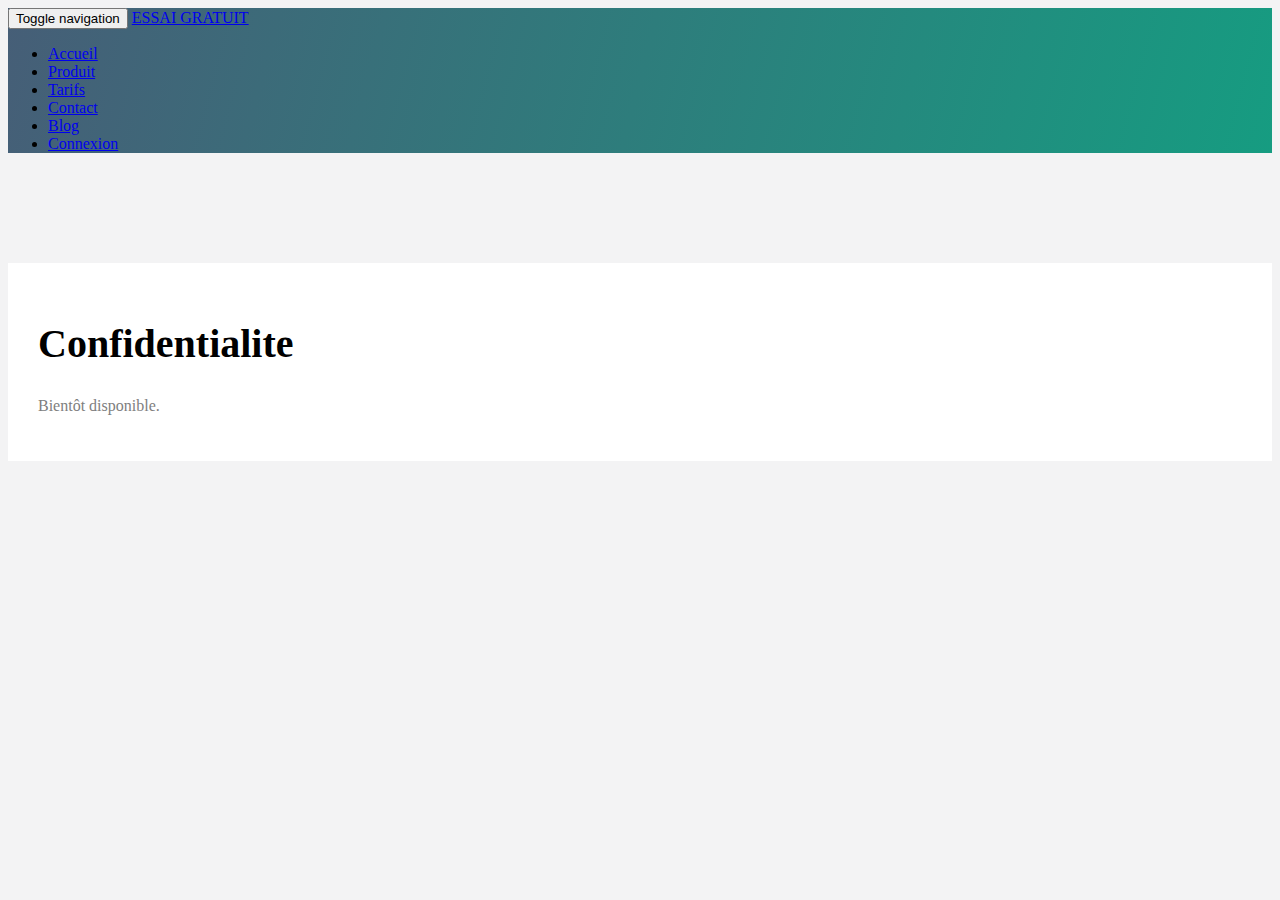
==== confidentialite/index.html @ 4fe62bf7 "v0" ====
<!DOCTYPE html>
  <html lang="fr">
    <head>
      <meta charset="utf-8">
      <meta http-equiv="X-UA-Compatible" content="IE=edge">
      <meta name="viewport" content="width=device-width, initial-scale=1">
      <meta name="description" content="Activer le pilote automatique pour votre comptabilité">
      <meta name="author" content="Come Fouques">

      <title>Confidentialité - Georges le robot comptable</title>

      <link rel="shortcut icon" type="image/x-icon" href="favicon.ico" />

      <!-- Bootstrap core CSS -->
      <link href="../INSPINIA%20-%20Landing%20Page_files/bootstrap.min.css" rel="stylesheet">

      <!-- Animation CSS -->
      <link href="../INSPINIA%20-%20Landing%20Page_files/animate.css" rel="stylesheet">

      <!-- Font awesome -->
      <link href="../INSPINIA%20-%20Landing%20Page_files/font-awesome.min.css" rel="stylesheet">

      <!-- Custom styles for this template -->
      <link href="../INSPINIA%20-%20Landing%20Page_files/style.css" rel="stylesheet">

      <!-- Custom style from Georges -->
      <link href="../custom-style.css" rel="stylesheet">

      <!-- Facebook Pixel Code -->
      <script>
        !function(f,b,e,v,n,t,s){if(f.fbq)return;n=f.fbq=function(){n.callMethod?
        n.callMethod.apply(n,arguments):n.queue.push(arguments)};if(!f._fbq)f._fbq=n;
        n.push=n;n.loaded=!0;n.version='2.0';n.queue=[];t=b.createElement(e);t.async=!0;
        t.src=v;s=b.getElementsByTagName(e)[0];s.parentNode.insertBefore(t,s)}(window,
        document,'script','https://connect.facebook.net/en_US/fbevents.js');

        fbq('init', '282882485413518');
        fbq('track', "PageView");
      </script>
      <noscript>
        <img height="1" width="1" style="display:none" src="https://www.facebook.com/tr?id=282882485413518&ev=PageView&noscript=1"/>
      </noscript>
        <!-- End Facebook Pixel Code -->
    </head>


    <body id="page-top" class="landing-page simple-page no-skin-config  pace-done">
      <!-- Google Tag Manager -->
      <script>
      dataLayer = [{
        'pageCategory': 'home',
        'pageSection': 'body',
      }];
      </script>
      <noscript>
        <iframe src="//www.googletagmanager.com/ns.html?id=GTM-W72355" height="0" width="0" style="display:none;visibility:hidden"></iframe>
      </noscript>
      <script>
      (function(w,d,s,l,i){w[l]=w[l]||[];w[l].push({'gtm.start': new Date().getTime(),event:'gtm.js'});var f=d.getElementsByTagName(s)[0], j=d.createElement(s),dl=l!='dataLayer'?'&l='+l:'';j.async=true;j.src='//www.googletagmanager.com/gtm.js?id='+i+dl;f.parentNode.insertBefore(j,f);})(window,document,'script','dataLayer','GTM-W72355');
      </script>

      <!-- Intercom -->
      <script>
      window.intercomSettings = {
        app_id: 'nbl1a62o'
      };
      (function(){var w=window;var ic=w.Intercom;if(typeof ic==="function"){ic('reattach_activator');ic('update',intercomSettings);}else{var d=document;var i=function(){i.c(arguments)};i.q=[];i.c=function(args){i.q.push(args)};w.Intercom=i;function l(){var s=d.createElement('script');s.type='text/javascript';s.async=true;s.src='https://widget.intercom.io/widget/nbl1a62o';var x=d.getElementsByTagName('script')[0];x.parentNode.insertBefore(s,x);}if(w.attachEvent){w.attachEvent('onload',l);}else{w.addEventListener('load',l,false);}}})()
      </script>

      <div class="pace  pace-inactive">
        <div class="pace-progress" data-progress-text="100%" data-progress="99" style="transform: translate3d(100%, 0px, 0px);">
          <div class="pace-progress-inner"></div>
        </div>
        <div class="pace-activity"></div>
      </div>

      <div class="navbar-wrapper">
        <nav class="navbar navbar-default navbar-fixed-top">
          <div class="container">
            <div class="navbar-header page-scroll">
              <button type="button" class="navbar-toggle collapsed" data-toggle="collapse" data-target="#navbar" aria-expanded="false" aria-controls="navbar">
                <span class="sr-only">Toggle navigation</span>
                <span class="icon-bar"></span>
                <span class="icon-bar"></span>
                <span class="icon-bar"></span>
              </button>
              <a class="navbar-brand" href="https://app.georges.tech/inscription" onclick="dataLayer.push({'event': 'eventGA', 'eventCategory' : 'essai gratuit', 'eventAction' : '#1'});" >ESSAI GRATUIT</a>
            </div>
            <div id="navbar" class="navbar-collapse collapse">
              <ul class="nav navbar-nav navbar-right">
                <li><a class="page-scroll" href="http://georges.tech#page-top">Accueil</a></li>
                <li><a class="page-scroll" href="http://georges.tech#features">Produit</a></li>
                <li><a class="page-scroll" href="http://georges.tech#pricing">Tarifs</a></li>
                <li><a class="page-scroll" href="http://georges.tech#contact">Contact</a></li>
                <li><a class="page-scroll" href="http://blog.georges.tech">Blog</a></li>
                <li><a class="page-scroll" href="https://app.georges.tech/connexion">Connexion</a></li>
              </ul>
            </div>
          </div>
        </nav>
      </div>

      <section class="content">
        <div class="row">
          <div class="container">
            <h1>Confidentialite</h1>
            <p>Bientôt disponible.</p>
          </div>
        </div>
      </section>

      <!-- Mainly scripts -->
      <script src="../INSPINIA%20-%20Landing%20Page_files/jquery-2.1.1.js"></script>
      <script src="../INSPINIA%20-%20Landing%20Page_files/bootstrap.min.js"></script>
      <script src="../INSPINIA%20-%20Landing%20Page_files/jquery.metisMenu.js"></script>
      <script src="../INSPINIA%20-%20Landing%20Page_files/jquery.slimscroll.min.js"></script>

      <!-- Custom and plugin javascript -->
      <script src="../INSPINIA%20-%20Landing%20Page_files/inspinia.js"></script>
      <script src="../INSPINIA%20-%20Landing%20Page_files/pace.min.js"></script>
      <script src="../INSPINIA%20-%20Landing%20Page_files/wow.min.js"></script>

      <script src="script.js"></script>
    </body>
    </html>
---- custom-style.css ----
/* HERO */

.landing-page .hero {
  background: linear-gradient(285deg,#169c81,#465e77);
  padding-top: 100px;
  padding-bottom: 100px;
  color: white;
}

.landing-page .hero .blank {
  top: 120px;
}

.landing-page .hero .title-block {
  margin-top: 40px;
}

.landing-page .hero .btn-default:hover {
  background-color: #ffffff;
  border-color: #ffffff;
  color: #1ab394;
}

.landing-page .hero .btn-primary {
  font-weight: 700;
  font-size: 18px;
}

@media (min-width: 1200px) {
  .landing-page .hero .btn-primary {
    margin-left: 0;
  }
}

.landing-page .hero .desktop-dashboard-wrapper {
  padding: 0 30px 0 30px;
}

.landing-page .hero h1 {
  font-weight: 500;
  text-transform: none;
}

.landing-page .hero h1 .green-title {
  font-weight: 600;
  text-transform: uppercase;
  color: #1ab394;
  font-size: 60px;
}

.landing-page .hero h2 {
  font-size: 40px;
}

.landing-page .hero .subtitle {
  font-weight: 600;
  font-size: 16px;
  margin: 20px 0 40px 0;
}




/* FEATURES */
.landing-page #features {
  padding-bottom: 70px;
  padding-top: 70px;
}

.landing-page #features h2 {
  font-weight: 500;
}



/* TESTIMONIALS */
.landing-page #testimonials {
  background: linear-gradient(285deg,#169c81,#465e77);
  padding: 100px 0 100px 0;
}

.landing-page #testimonials p {
  color: white;
}



/* BANQUE */

@media (max-width: 766px) {
  #banque .feature {
    max-width: 300px;
    margin: 50px auto 50px auto;
  }
  @media (min-width: 400px) {
    #banque img {
      max-width: 400px;
      margin: 0 auto 20px auto;
    }
  }
}




/* ESSAI */



/* FACTURATION */

@media (max-width: 750px) {
  #facturation .feature {
    max-width: 300px;
    margin: 50px auto 50px auto;
  }
}

.landing-page #facturation .desktop-dashboard {
  -moz-box-shadow: 0px 0px 30px 0px #c0c0c0;
  -webkit-box-shadow: 0px 0px 30px 0px #c0c0c0;
  -o-box-shadow: 0px 0px 30px 0px #c0c0c0;
  box-shadow: 0px 0px 30px 0px #c0c0c0;
  filter:progid:DXImageTransform.Microsoft.Shadow(color=#c0c0c0, Direction=NaN, Strength=30);

  padding: 0;
}

/* FISCAL */
.landing-page #fiscal {
  padding: 0 0 10px 0;
}

.landing-page #fiscal i {
  position: relative;
  top: 9px;
}

.landing-page #fiscal i {
  font-size: 60px;
  line-height: 70px;
}

.landing-page #fiscal .primary-color {
  color: #1ab394;
}

@media (max-width: 750px) {
  .landing-page #fiscal i {
    font-size: 40px;
  }
}


/* PRICING */
.landing-page #pricing {
  color: white;
  background: linear-gradient(285deg,#169c81,#465e77);
  padding: 0 0 50px 0;
}

.landing-page #pricing p {
  color: white;
}

.landing-page #pricing .pricing-plan li:first-child {
  border: none;
}



/* SECURITE */
.landing-page #securite h2 {
  font-weight: 500;
}



/* EMAIL */



/* DRIVE */

#drive .feature {
  min-height: 200px;
}

@media (max-width: 750px) {
  #drive .feature {
    min-height: 200px;
    max-width: 300px;
    text-align: center;
    margin: auto;
  }
}



/* CONTACT */




/* General */

.landing-page .navy-section {
  background: linear-gradient(285deg,#169c81,#465e77);
}

.landing-page .services {
    padding-top: 0;
}

.landing-page .gradient-picto {
  background: linear-gradient(285deg,#169c81,#465e77);
  -webkit-background-clip: text;
  -webkit-text-fill-color: transparent;
}

.landing-page .big-icon {
  color: white;
}

#intercom-container #intercom-launcher .intercom-launcher-button {
  border: none;
}

.landing-page section p {
  color: #999999;
}

/* Laptop */
/*http://purecssapple.com/?type=1&width=220&color=rgb(200%2C200%2C200)*/

.laptop {
  margin-top: 70px;
}

.pca-hold {
  width: 447px;
  margin: 0 auto;
}
.pca-hold .pca-main {
  display: block;
  position: relative;
  background-color: #d4d4d4;
  border: 13.41px solid #2d2d2d;
  height: 286.08px;
  border-top-left-radius: 13.41px;
  border-top-right-radius: 13.41px;
}
.pca-hold .pca-main:after {
  content: '';
  position: absolute;
  top: -10.94px;
  left: 50%;
  -webkit-transform: translate(-50%,0);
  -ms-transform: translate(-50%,0);
  -o-transform: translate(-50%,0);
  transform: translate(-50%,0);
  width: 4.47px;
  height: 4.47px;
  background-color: #959595;
  border-radius: 100%;
}
.pca-hold .pca-inner {
  display: block;
}
.pca-hold .pca-sub {
  display: block;
  text-align: center;
  position: relative;
  height: 22.35px;
}
.pca-hold .pca-sub .pca-top {
  position: absolute;
  bottom: 0;
  left: -55.875px;
  display: block;
  width: 558.75px;
  height: 22.35px;
  border-bottom-left-radius: 49.17px;
  border-bottom-right-radius: 49.17px;
  background-color: #e8e8e8;
  opacity: 1;
  z-index: 2;
}
.pca-hold .pca-sub .pca-bot {
  display: block;
  width: 178.8px;
  height: 13.41px;
  position: absolute;
  top: 0;
  left: 50%;
  background-color: #B1B1B1;
  border-radius: 0 0 201.15px 201.15px;
  opacity: 1;
  z-index: 2;
  -webkit-transform: translate(-50%,0);
  -ms-transform: translate(-50%,0);
  -o-transform: translate(-50%,0);
  transform: translate(-50%,0);
}

.pca-hold #player {
  height: 260px;
  width: 421px;
}



/* Little devices : */

@media (max-width: 750px) {
  .pca-hold {
    width: 220px;
    margin: 0 27.5px;
  }
  .pca-hold .pca-main {
    display: block;
    position: relative;
    background-color: #c8c8c8;
    border: 6.6px solid #2d2d2d;
    height: 140.8px;
    border-top-left-radius: 6.6px;
    border-top-right-radius: 6.6px;
  }
  .pca-hold .pca-main:after {
    content: '';
    position: absolute;
    top: -6.4px;
    left: 50%;
    -webkit-transform: translate(-50%,0);
    -ms-transform: translate(-50%,0);
    -o-transform: translate(-50%,0);
    transform: translate(-50%,0);
    width: 2.2px;
    height: 2.2px;
    background-color: #959595;
    border-radius: 100%;
  }
  .pca-hold .pca-inner {
    display: block;
  }
  .pca-hold .pca-sub {
    display: block;
    text-align: center;
    position: relative;
    height: 11px;
  }
  .pca-hold .pca-sub .pca-top {
    position: absolute;
    bottom: 0;
    left: -27.5px;
    display: block;
    width: 275px;
    height: 11px;
    border-bottom-left-radius: 24.2px;
    border-bottom-right-radius: 24.2px;
    background-color: #e8e8e8;
    opacity: 1;
    z-index: 2;
  }
  .pca-hold .pca-sub .pca-bot {
    display: block;
    width: 88px;
    height: 6.6px;
    position: absolute;
    top: 0;
    left: 50%;
    background-color: #B1B1B1;
    border-radius: 0 0 99px 99px;
    opacity: 1;
    z-index: 2;
    -webkit-transform: translate(-50%,0);
    -ms-transform: translate(-50%,0);
    -o-transform: translate(-50%,0);
    transform: translate(-50%,0);
  }


  .pca-hold #player {
    height: 129px;
    width: 208px;
  }

  .pca-hold {
    margin-left: calc(50% - 115px);
  }
}

/* Responsive */
@media (max-width: 1200px) {
  .landing-page .title-block {
    text-align: center;
  }
}


/* Modal video */
/***** MODAL PROPERTIES *****/
 .modal-content {
    -webkit-box-shadow: none;
    box-shadow: none;
    background:transparent;
    border:none;
    outline:none;
}
.modal-content iframe {
    border:none;
    padding:0;
    margin:0;
}
.close-modal {
  background: none;
  border: none;
  color: white;
  float: right;
  font-size: 30px;
}
/***** MEDIA QUERIES *****/
 @media only screen and (max-width: 641px) {
    /***** MODAL PROPERTIES *****/
    .modal-body {
        height:100px;
        padding:0;
        margin: 0;
    }
    .modal-content {
        padding:0;
        margin: 0;
    }
    .modal-dialog {
        position: relative;
        width: auto;
        margin: 15px;
    }
    .close {
        margin:-12px 0 0 0;
    }
}
@media only screen and (min-width: 768px) {
    /***** MODAL PROPERTIES *****/
    .close {
        font-size: 80px;
        margin:30px -43px -20px 100px;
    }
}

/* CGU page */
body.landing-page.simple-page {
  background-color: #f3f3f4;
}

.landing-page.simple-page section h1 {
  font-size: 40px;
  margin-bottom: 30px;
}

.landing-page.simple-page section h2 {
  margin-top: 40px;
}

.landing-page.simple-page section p {
  color: #7e7e7e;
}

.landing-page.simple-page .navbar-wrapper {
  background: linear-gradient(285deg,#169c81,#465e77);
  min-height: 80px;
  margin-bottom: 100px;
}

.landing-page.simple-page section.content {
  padding-bottom: 70px;
  margin-top: 110px;
}

.landing-page.simple-page section.content .container {
  background-color: white;
  padding: 30px;
}


@media (min-width: 768px) {
  .landing-page.simple-page .navbar-wrapper {
    margin-top: 0;
  }
}
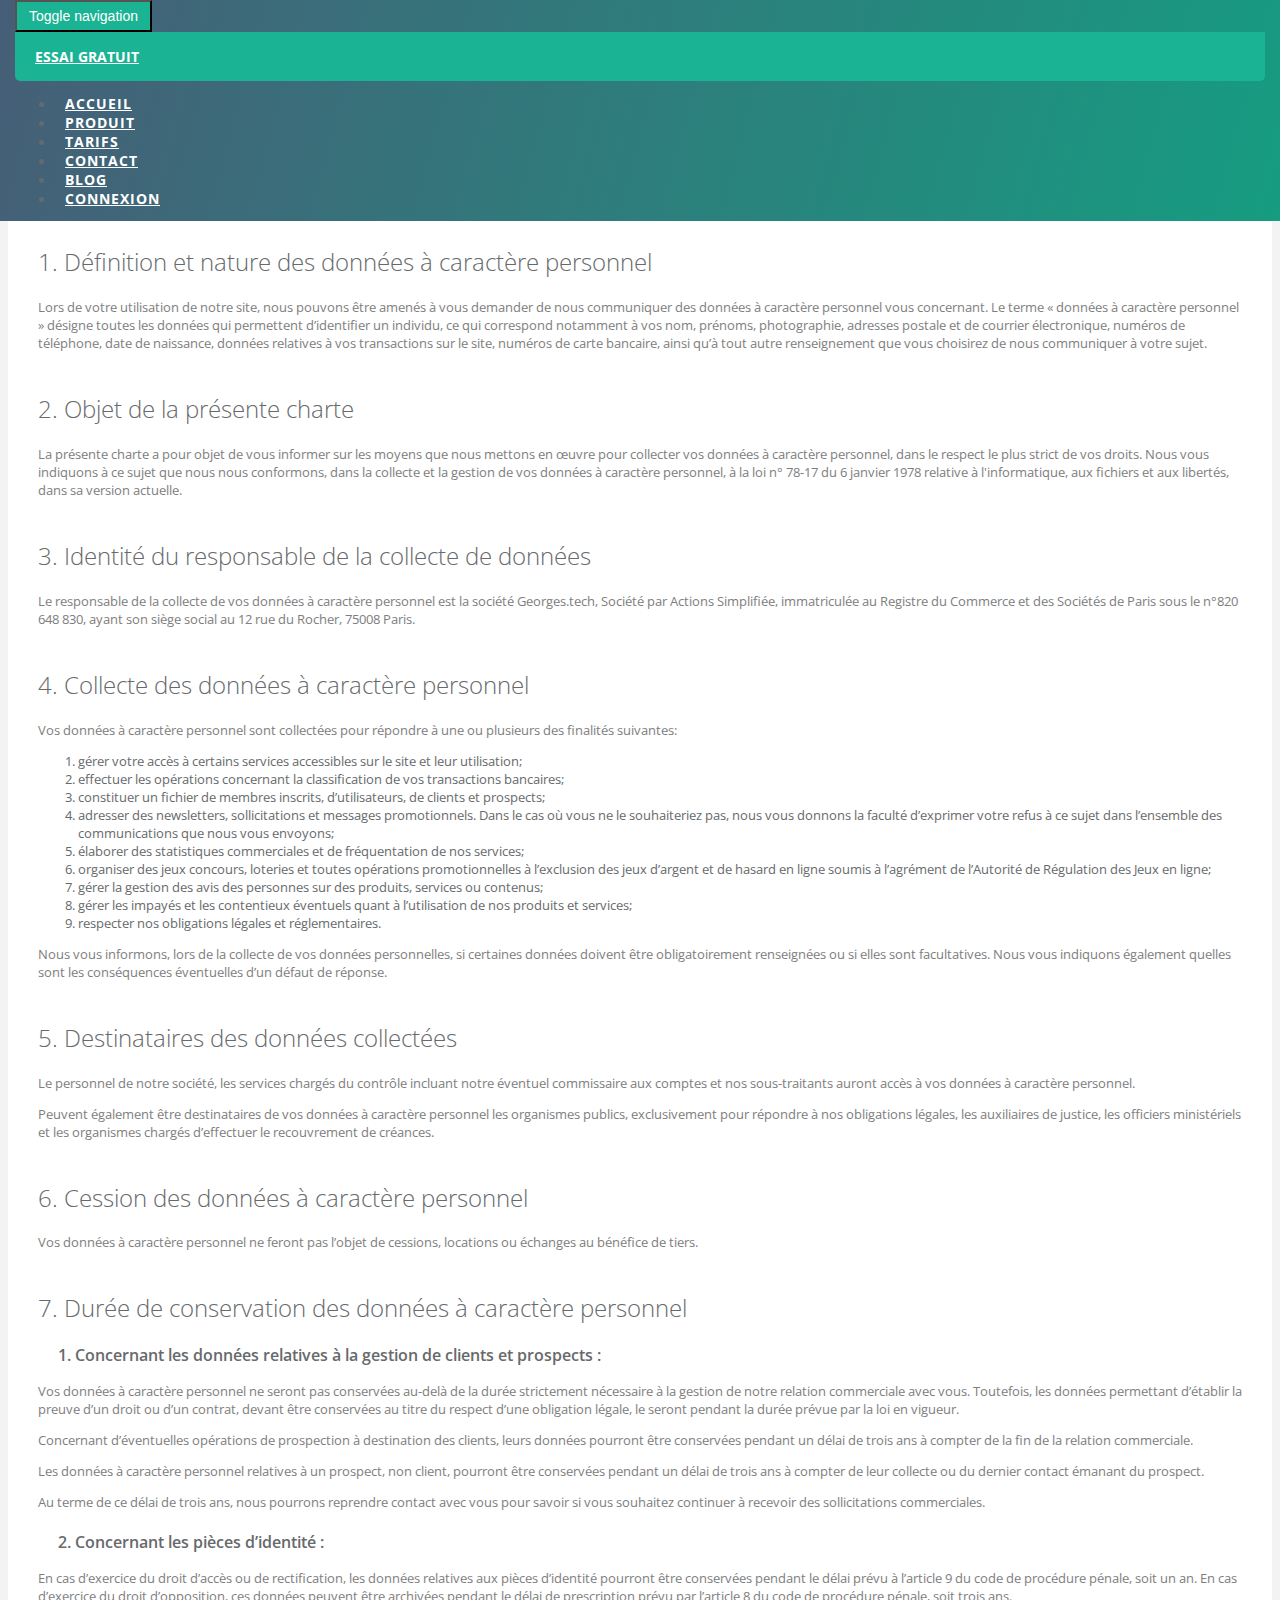
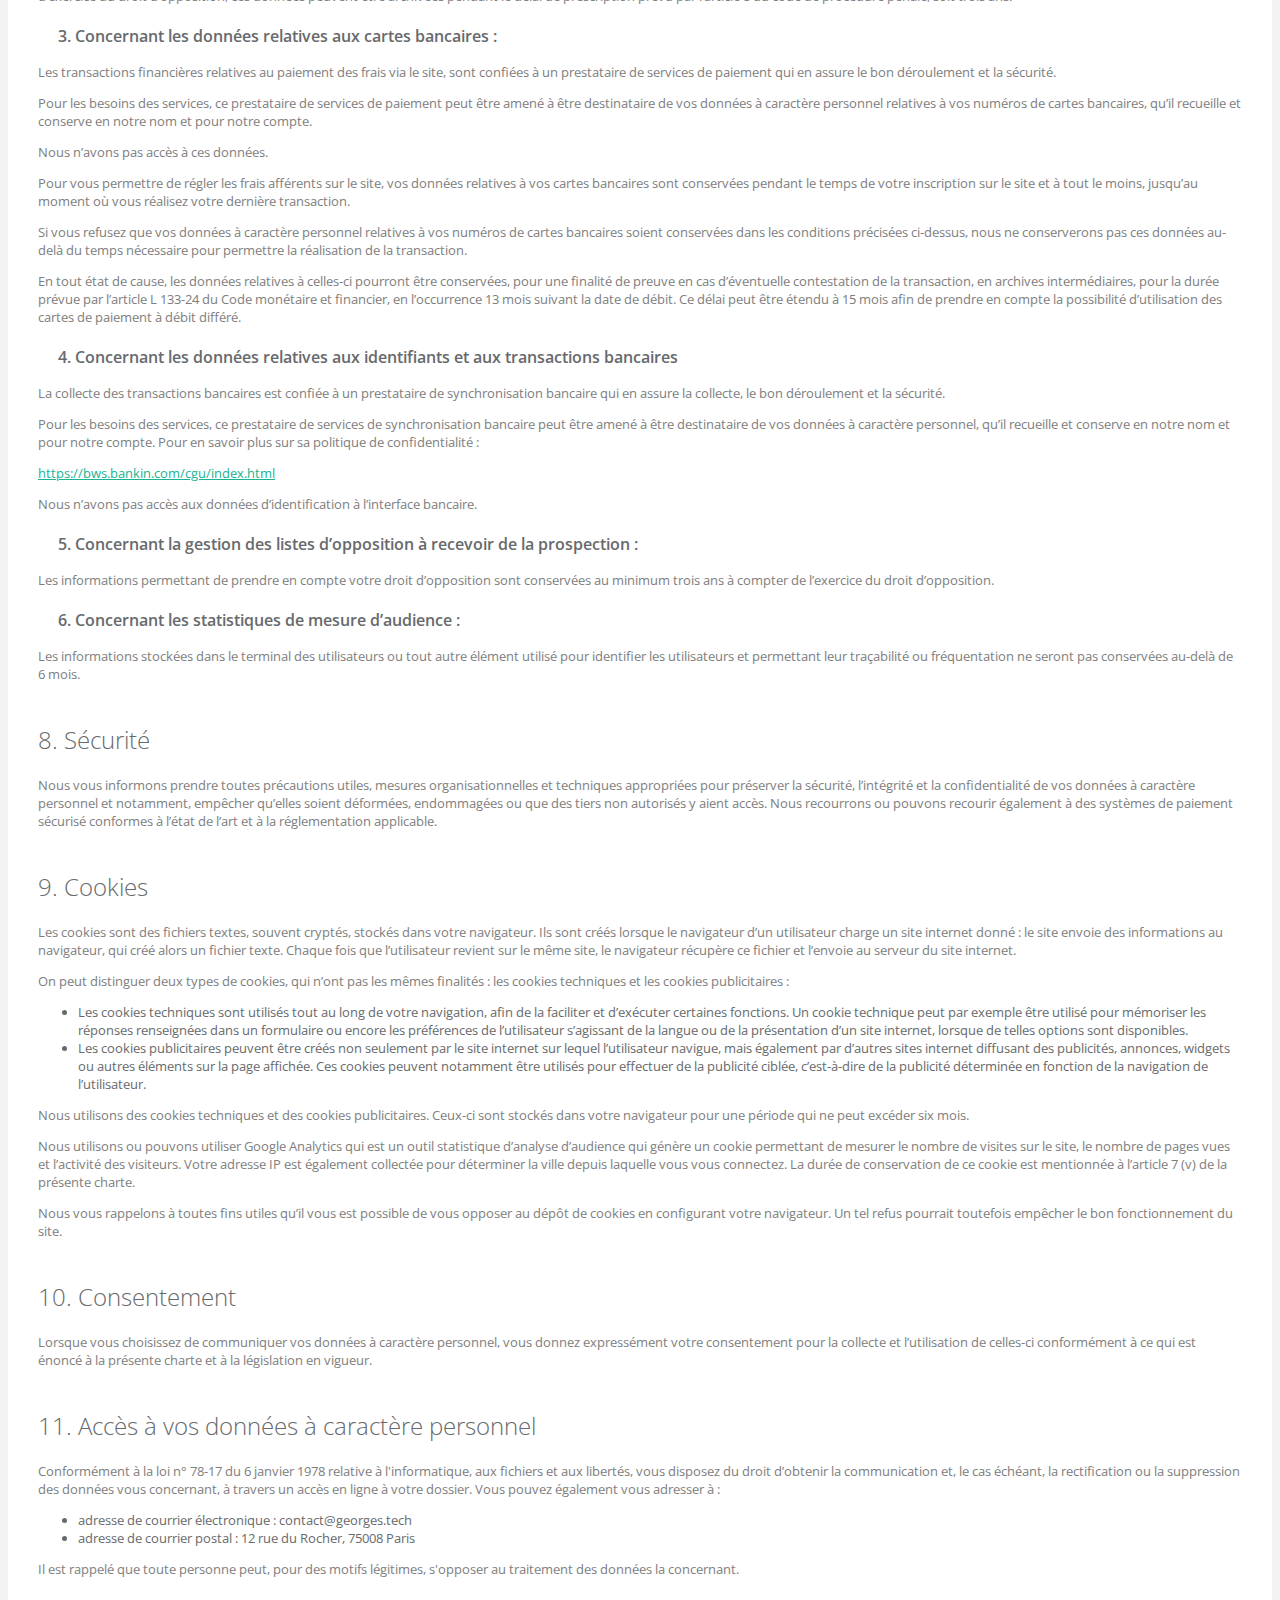
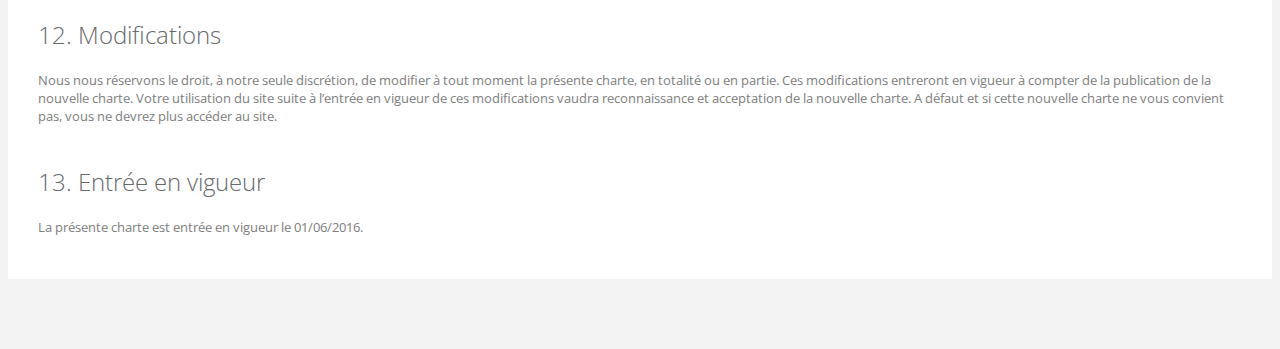
==== commit 098d08f5: "css and charte de confidentialité" ====
--- a/confidentialite/index.html
+++ b/confidentialite/index.html
@@ -103,8 +103,112 @@
       <section class="content">
         <div class="row">
           <div class="container">
-            <h1>Confidentialite</h1>
-            <p>Bientôt disponible.</p>
+            <!-- <h1>Conditions générales d’utilisation du service Georges</h1>
+            <p>Georges.tech est une entreprise citoyenne et engagée. Elle fera ses meilleurs efforts pour que ce pavé juridique n’ait jamais la moindre utilité. Elle est convaincue que l’intérêt de son Client est aussi son intérêt et que les problèmes se règlent par des discussions constructives de bonne foi et non devant un tribunal. Toutefois, cette volonté profonde de bienveillance et de coopération avec le Client n’est qu’une philosophie. </p>
+            <p>Le présent Contrat régit les conditions d’accès et d’utilisation de Georges. Le précédent alinea n’altère donc en rien le présent Contrat. Le simple fait de s’inscrire ou d’utiliser Georges devra être considéré comme valant acceptation par le client de l’intégralité des termes et conditions du présent Contrat. Si le client n’accepte pas l’intégralité de ces conditions, il doit cesser toute utilisation de Georges.</p>
+            <p>Georges.tech se réserve le droit de modifier à tout moment le Contrat ainsi que la politique de confidentialité incorporée au contrat par référence. Georges.tech notifiera ces modifications au client par courriel. Toute utilisation ultérieure de Georges par le client vaudra acceptation de l’intégralité desdites modifications. Il appartient au client de régulièrement lire, comprendre et accepter les versions les plus récentes publiées sur le site internet de Georges.</p>
+
+            <h2>1. Définitions et interprétation</h2>
+            <p><b>Georges.tech</b> : Georges.tech SAS – 100 000 euros – 12, rue du Rocher, 75008 PARIS – RCS Paris 820 648 830.</p>
+            <p><b>Client</b> : la personne, physique ou morale, acceptant les conditions stipulées au Contrat, que ce soit directement ou par l’intermédiaire d’un tiers dûment mandaté à cet effet.</p>
+            <p><b>Contrat</b> : le présent document et la Politique de confidentialité figurant en annexe.</p>
+            <p><b>Données Client</b> : toutes les données et informations implémentées par le Client dans Georges ou collectées et traitées au moyen de Georges pour le compte du Client.</p>
+            <p><b>Responsable du traitement</b>, <b>Traitement</b>, <b>Données à caractère personnel</b> et <b>Catégories particulières de données à caractère personnel</b> s’entendent au sens de la Directive 95/46/CE du Parlement européen.</p> -->
+
+            <h1>Charte de confidentialité</h1>
+            <h2>1. Définition et nature des données à caractère personnel</h2>
+            <p>Lors de votre utilisation de notre site, nous pouvons être amenés à vous demander de nous communiquer des données à caractère personnel vous concernant. Le terme « données à caractère personnel » désigne toutes les données qui permettent d’identifier un individu, ce qui correspond notamment à vos nom, prénoms, photographie, adresses postale et de courrier électronique, numéros de téléphone, date de naissance, données relatives à vos transactions sur le site, numéros de carte bancaire, ainsi qu’à tout autre renseignement que vous choisirez de nous communiquer à votre sujet.</p>
+
+            <h2>2. Objet de la présente charte</h2>
+            <p>La présente charte a pour objet de vous informer sur les moyens que nous mettons en œuvre pour collecter vos données à caractère personnel, dans le respect le plus strict de vos droits. Nous vous indiquons à ce sujet que nous nous conformons, dans la collecte et la gestion de vos données à caractère personnel, à la loi n° 78-17 du 6 janvier 1978 relative à l'informatique, aux fichiers et aux libertés, dans sa version actuelle.</p>
+
+            <h2>3. Identité du responsable de la collecte de données</h2>
+            <p>Le responsable de la collecte de vos données à caractère personnel est la société Georges.tech, Société par Actions Simplifiée, immatriculée au Registre du Commerce et des Sociétés de Paris sous le n°820 648 830, ayant son siège social au 12 rue du Rocher, 75008 Paris.</p>
+
+            <h2>4. Collecte des données à caractère personnel</h2>
+            <p>Vos données à caractère personnel sont collectées pour répondre à une ou plusieurs des finalités suivantes:</p>
+            <ol>
+              <li>gérer votre accès à certains services accessibles sur le site et leur utilisation;</li>
+              <li>effectuer les opérations concernant la classification de vos transactions bancaires;</li>
+              <li>constituer un fichier de membres inscrits, d’utilisateurs, de clients et prospects;</li>
+              <li>adresser des newsletters, sollicitations et messages promotionnels. Dans le cas où vous ne le souhaiteriez pas, nous vous donnons la faculté d’exprimer votre refus à ce sujet dans l’ensemble des communications que nous vous envoyons;</li>
+              <li>élaborer des statistiques commerciales et de fréquentation de nos services;</li>
+              <li>organiser des jeux concours, loteries et toutes opérations promotionnelles à l’exclusion des jeux d’argent et de hasard en ligne soumis à l’agrément de l’Autorité de Régulation des Jeux en ligne;</li>
+              <li>gérer la gestion des avis des personnes sur des produits, services ou contenus;</li>
+              <li>gérer les impayés et les contentieux éventuels quant à l’utilisation de nos produits et services;</li>
+              <li>respecter nos obligations légales et réglementaires.</li>
+            </ol>
+            <p>Nous vous informons, lors de la collecte de vos données personnelles, si certaines données doivent être obligatoirement renseignées ou si elles sont facultatives. Nous vous indiquons également quelles sont les conséquences éventuelles d’un défaut de réponse.</p>
+
+            <h2>5. Destinataires des données collectées</h2>
+            <p>Le personnel de notre société, les services chargés du contrôle incluant notre éventuel commissaire aux comptes et nos sous-traitants auront accès à vos données à caractère personnel.</p>
+            <p>Peuvent également être destinataires de vos données à caractère personnel les organismes publics, exclusivement pour répondre à nos obligations légales, les auxiliaires de justice, les officiers ministériels et les organismes chargés d’effectuer le recouvrement de créances.</p>
+
+            <h2>6. Cession des données à caractère personnel</h2>
+            <p>Vos données à caractère personnel ne feront pas l’objet de cessions, locations ou échanges au bénéfice de tiers.</p>
+
+            <h2>7. Durée de conservation des données à caractère personnel</h2>
+
+            <h3>1. Concernant les données relatives à la gestion de clients et prospects :</h3>
+            <p>Vos données à caractère personnel ne seront pas conservées au-delà de la durée strictement nécessaire à la gestion de notre relation commerciale avec vous. Toutefois, les données permettant d’établir la preuve d’un droit ou d’un contrat, devant être conservées au titre du respect d’une obligation légale, le seront pendant la durée prévue par la loi en vigueur.</p>
+            <p>Concernant d’éventuelles opérations de prospection à destination des clients, leurs données pourront être conservées pendant un délai de trois ans à compter de la fin de la relation commerciale.</p>
+            <p>Les données à caractère personnel relatives à un prospect, non client, pourront être conservées pendant un délai de trois ans à compter de leur collecte ou du dernier contact émanant du prospect.</p>
+            <p>Au terme de ce délai de trois ans, nous pourrons reprendre contact avec vous pour savoir si vous souhaitez continuer à recevoir des sollicitations commerciales.</p>
+
+            <h3>2. Concernant les pièces d’identité :</h3>
+            <p>En cas d’exercice du droit d’accès ou de rectification, les données relatives aux pièces d’identité pourront être conservées pendant le délai prévu à l’article 9 du code de procédure pénale, soit un an. En cas d’exercice du droit d’opposition, ces données peuvent être archivées pendant le délai de prescription prévu par l’article 8 du code de procédure pénale, soit trois ans.</p>
+
+            <h3>3. Concernant les données relatives aux cartes bancaires :</h3>
+            <p>Les transactions financières relatives au paiement des frais via le site, sont confiées à un prestataire de services de paiement qui en assure le bon déroulement et la sécurité.</p>
+            <p>Pour les besoins des services, ce prestataire de services de paiement peut être amené à être destinataire de vos données à caractère personnel relatives à vos numéros de cartes bancaires, qu’il recueille et conserve en notre nom et pour notre compte.</p>
+            <p>Nous n’avons pas accès à ces données.</p>
+            <p>Pour vous permettre de régler les frais afférents sur le site, vos données relatives à vos cartes bancaires sont conservées pendant le temps de votre inscription sur le site et à tout le moins, jusqu’au moment où vous réalisez votre dernière transaction.</p>
+            <p>Si vous refusez que vos données à caractère personnel relatives à vos numéros de cartes bancaires soient conservées dans les conditions précisées ci-dessus, nous ne conserverons pas ces données au-delà du temps nécessaire pour permettre la réalisation de la transaction.</p>
+            <p>En tout état de cause, les données relatives à celles-ci pourront être conservées, pour une finalité de preuve en cas d’éventuelle contestation de la transaction, en archives intermédiaires, pour la durée prévue par l’article L 133-24 du Code monétaire et financier, en l’occurrence 13 mois suivant la date de débit. Ce délai peut être étendu à 15 mois afin de prendre en compte la possibilité d’utilisation des cartes de paiement à débit différé.</p>
+
+            <h3>4. Concernant les données relatives aux identifiants et aux transactions bancaires</h3>
+            <p>La collecte des transactions bancaires est confiée à un prestataire de synchronisation bancaire qui en assure la collecte, le bon déroulement et la sécurité. </p>
+            <p>Pour les besoins des services, ce prestataire de services de synchronisation bancaire peut être amené à être destinataire de vos données à caractère personnel, qu’il recueille et conserve en notre nom et pour notre compte. Pour en savoir plus sur sa politique de confidentialité :</p>
+            <p><a href="https://bws.bankin.com/cgu/index.html" target="_blank" class="text-navy">https://bws.bankin.com/cgu/index.html</a></p>
+            <p>Nous n’avons pas accès aux données d’identification à l’interface bancaire.</p>
+
+            <h3>5. Concernant la gestion des listes d’opposition à recevoir de la prospection :</h3>
+            <p>Les informations permettant de prendre en compte votre droit d’opposition sont conservées au minimum trois ans à compter de l’exercice du droit d’opposition.</p>
+
+            <h3>6. Concernant les statistiques de mesure d’audience :</h3>
+            <p>Les informations stockées dans le terminal des utilisateurs ou tout autre élément utilisé pour identifier les utilisateurs et permettant leur traçabilité ou fréquentation ne seront pas conservées au-delà de 6 mois.</p>
+
+
+            <h2>8. Sécurité</h2>
+            <p>Nous vous informons prendre toutes précautions utiles, mesures organisationnelles et techniques appropriées pour préserver la sécurité, l’intégrité et la confidentialité de vos données à caractère personnel et notamment, empêcher qu’elles soient déformées, endommagées ou que des tiers non autorisés y aient accès. Nous recourrons ou pouvons recourir également à des systèmes de paiement sécurisé conformes à l’état de l’art et à la réglementation applicable.</p>
+
+            <h2>9. Cookies</h2>
+            <p>Les cookies sont des fichiers textes, souvent cryptés, stockés dans votre navigateur. Ils sont créés lorsque le navigateur d’un utilisateur charge un site internet donné : le site envoie des informations au navigateur, qui créé alors un fichier texte. Chaque fois que l’utilisateur revient sur le même site, le navigateur récupère ce fichier et l’envoie au serveur du site internet.</p>
+            <p>On peut distinguer deux types de cookies, qui n’ont pas les mêmes finalités : les cookies techniques et les cookies publicitaires :</p>
+            <ul>
+              <li>Les cookies techniques sont utilisés tout au long de votre navigation, afin de la faciliter et d’exécuter certaines fonctions. Un cookie technique peut par exemple être utilisé pour mémoriser les réponses renseignées dans un formulaire ou encore les préférences de l’utilisateur s’agissant de la langue ou de la présentation d’un site internet, lorsque de telles options sont disponibles.</li>
+              <li>Les cookies publicitaires peuvent être créés non seulement par le site internet sur lequel l’utilisateur navigue, mais également par d’autres sites internet diffusant des publicités, annonces, widgets ou autres éléments sur la page affichée. Ces cookies peuvent notamment être utilisés pour effectuer de la publicité ciblée, c’est-à-dire de la publicité déterminée en fonction de la navigation de l’utilisateur.</li>
+            </ul>
+            <p>Nous utilisons des cookies techniques et des cookies publicitaires. Ceux-ci sont stockés dans votre navigateur pour une période qui ne peut excéder six mois.</p>
+            <p>Nous utilisons ou pouvons utiliser Google Analytics qui est un outil statistique d’analyse d’audience qui génère un cookie permettant de mesurer le nombre de visites sur le site, le nombre de pages vues et l’activité des visiteurs. Votre adresse IP est également collectée pour déterminer la ville depuis laquelle vous vous connectez. La durée de conservation de ce cookie est mentionnée à l’article 7 (v) de la présente charte.</p>
+            <p>Nous vous rappelons à toutes fins utiles qu’il vous est possible de vous opposer au dépôt de cookies en configurant votre navigateur. Un tel refus pourrait toutefois empêcher le bon fonctionnement du site.</p>
+
+            <h2>10. Consentement</h2>
+            <p>Lorsque vous choisissez de communiquer vos données à caractère personnel, vous donnez expressément votre consentement pour la collecte et l’utilisation de celles-ci conformément à ce qui est énoncé à la présente charte et à la législation en vigueur.</p>
+
+            <h2>11. Accès à vos données à caractère personnel</h2>
+            <p>Conformément à la loi n° 78-17 du 6 janvier 1978 relative à l'informatique, aux fichiers et aux libertés, vous disposez du droit d’obtenir la communication et, le cas échéant, la rectification ou la suppression des données vous concernant, à travers un accès en ligne à votre dossier. Vous pouvez également vous adresser à :</p>
+            <ul>
+              <li>adresse de courrier électronique : contact@georges.tech</li>
+              <li>adresse de courrier postal : 12 rue du Rocher, 75008 Paris</li>
+            </ul>
+            <p>Il est rappelé que toute personne peut, pour des motifs légitimes, s'opposer au traitement des données la concernant.</p>
+
+            <h2>12. Modifications</h2>
+            <p>Nous nous réservons le droit, à notre seule discrétion, de modifier à tout moment la présente charte, en totalité ou en partie. Ces modifications entreront en vigueur à compter de la publication de la nouvelle charte. Votre utilisation du site suite à l’entrée en vigueur de ces modifications vaudra reconnaissance et acceptation de la nouvelle charte. A défaut et si cette nouvelle charte ne vous convient pas, vous ne devrez plus accéder au site.</p>
+
+            <h2>13. Entrée en vigueur</h2>
+            <p>La présente charte est entrée en vigueur le 01/06/2016.</p>
           </div>
         </div>
       </section>
--- a/custom-style.css
+++ b/custom-style.css
@@ -87,7 +87,7 @@
 
 /* BANQUE */
 
-@media (max-width: 766px) {
+@media (max-width: 767px) {
   #banque .feature {
     max-width: 300px;
     margin: 50px auto 50px auto;
@@ -440,7 +440,7 @@
         margin:-12px 0 0 0;
     }
 }
-@media only screen and (min-width: 768px) {
+@media only screen and (min-width: 767px) {
     /***** MODAL PROPERTIES *****/
     .close {
         font-size: 80px;
@@ -448,6 +448,17 @@
     }
 }
 
+.landing-page a.text-navy:hover,
+.landing-page a.text-navy:focus,
+.landing-page a.text-navy:active,
+.landing-page .btn-link.text-navy:hover,
+.landing-page .btn-link.text-navy:focus,
+.landing-page .btn-link.text-navy:active,
+.landing-page .btn-link.text-navy.active,
+.landing-page .open .dropdown-toggle.btn-link.text-navy {
+  color: #009688;
+}
+
 /* CGU page */
 body.landing-page.simple-page {
   background-color: #f3f3f4;
@@ -462,29 +473,45 @@
   margin-top: 40px;
 }
 
+.landing-page.simple-page section h3 {
+  margin-top: 20px;
+  margin-left: 20px;
+}
+
 .landing-page.simple-page section p {
   color: #7e7e7e;
 }
 
-.landing-page.simple-page .navbar-wrapper {
-  background: linear-gradient(285deg,#169c81,#465e77);
-  min-height: 80px;
-  margin-bottom: 100px;
-}
-
-.landing-page.simple-page section.content {
+/*.landing-page.simple-page section.content {
   padding-bottom: 70px;
   margin-top: 110px;
-}
+}*/
 
 .landing-page.simple-page section.content .container {
   background-color: white;
   padding: 30px;
 }
 
+@media (max-width: 767px) {
+  .landing-page.simple-page section.content {
+    padding-bottom: 70px;
+    margin-top: 60px;
+  }
+}
 
 @media (min-width: 768px) {
   .landing-page.simple-page .navbar-wrapper {
     margin-top: 0;
   }
-}
+
+  .landing-page.simple-page .navbar-wrapper {
+    background: linear-gradient(285deg,#169c81,#465e77);
+    min-height: 80px;
+    margin-bottom: 100px;
+  }
+
+  .landing-page.simple-page section.content {
+    padding-bottom: 70px;
+    margin-top: 110px;
+  }
+}
